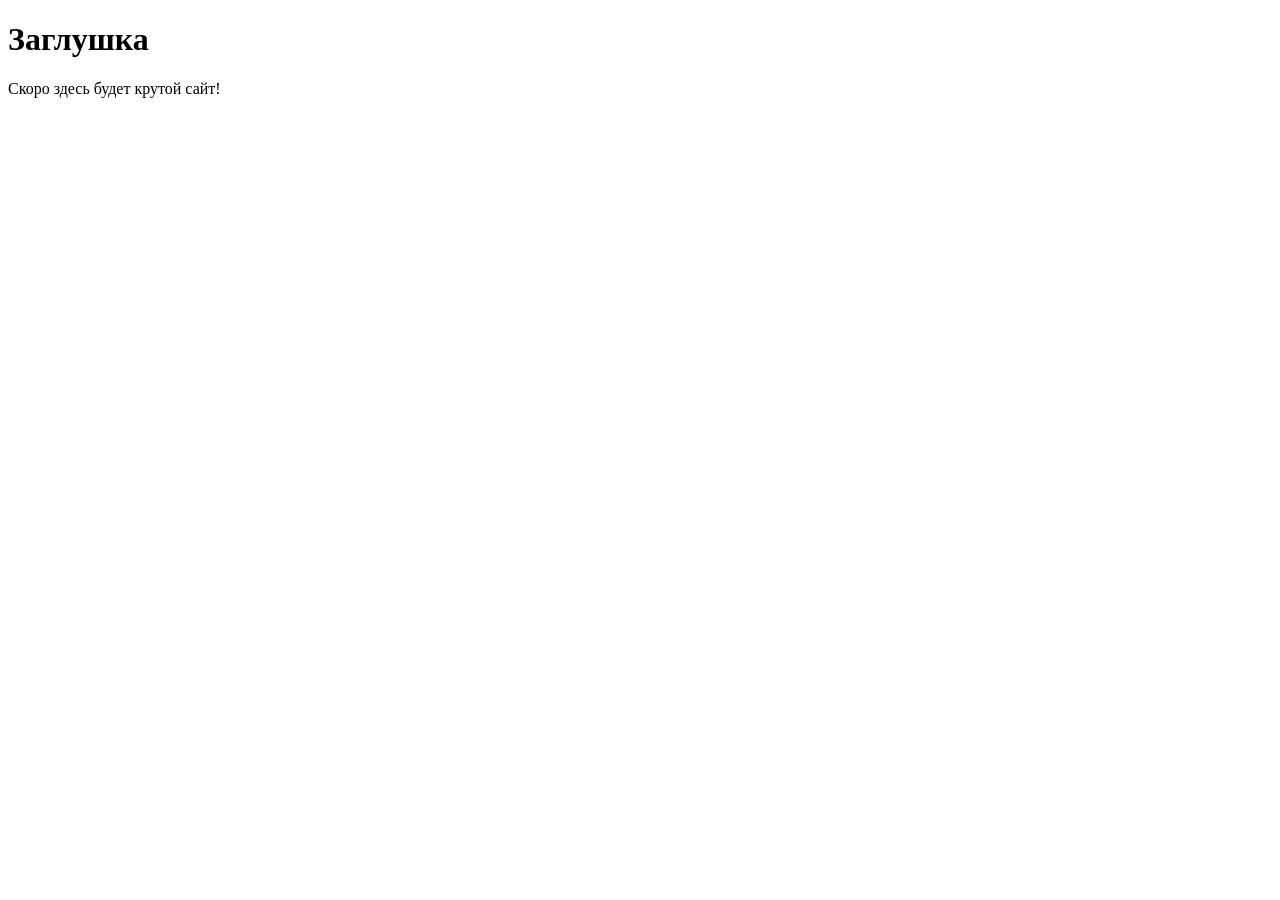
==== index.html @ 74585297 "move index.html" ====
<!DOCTYPE html>
<html lang="ru">
<head>
    <meta charset="UTF-8">
    <!-- Важная мета-информация для корректного отображения на мобильных устройствах -->
    <meta name="viewport" content="width=device-width, initial-scale=1.0">
    <title>Мой первый проект</title>
    <!-- Подключение фавиконки -->
    <link rel="icon" href="../assets/favicon.ico" type="image/x-icon">
</head>
<body>
    <h1>Заглушка</h1>
    <p>Скоро здесь будет крутой сайт!</p>
</body>
</html>
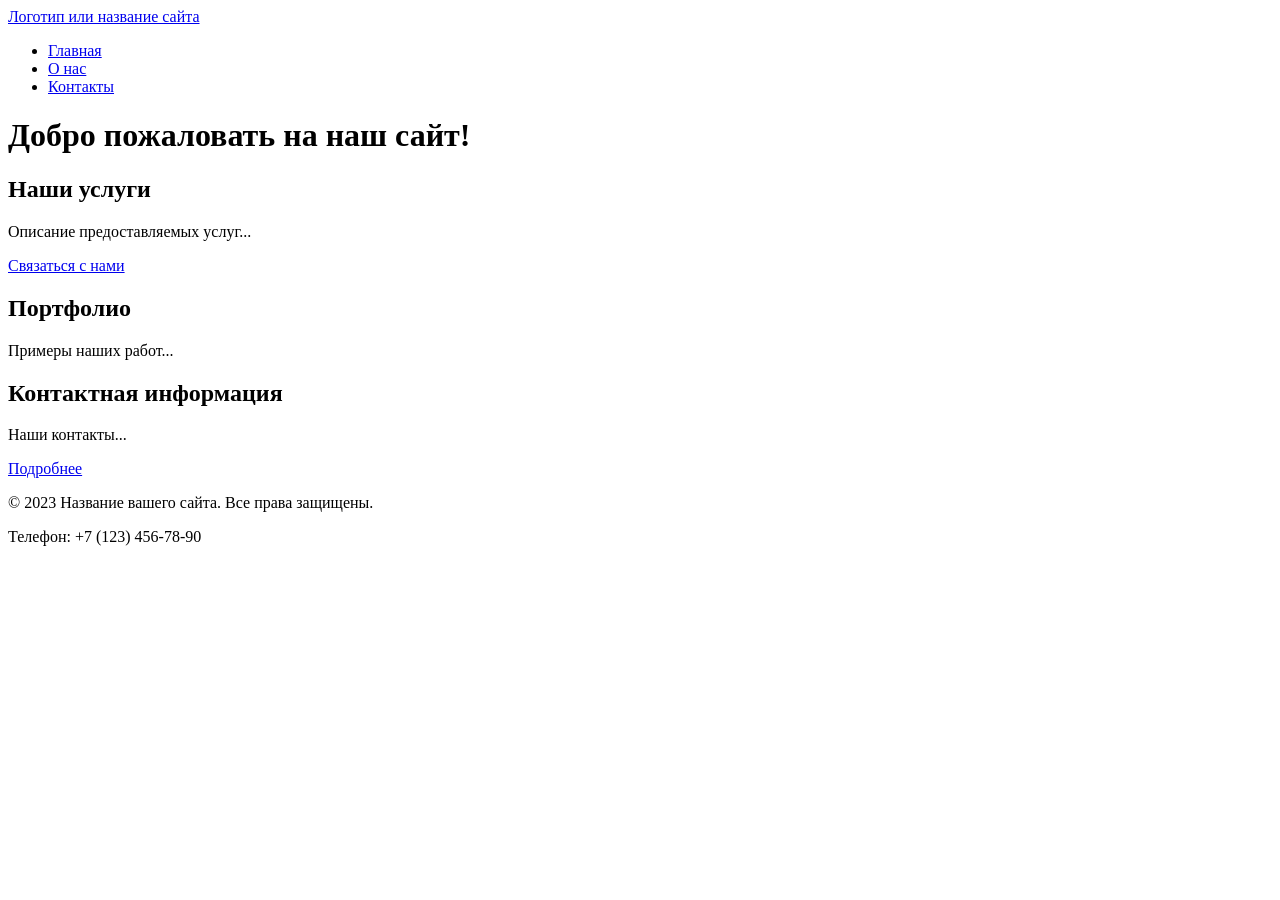
==== commit 3f583400: "feat: add multi-page structure with semantics, nav and anchors" ====
--- a/index.html
+++ b/index.html
@@ -2,14 +2,54 @@
 <html lang="ru">
 <head>
     <meta charset="UTF-8">
-    <!-- Важная мета-информация для корректного отображения на мобильных устройствах -->
     <meta name="viewport" content="width=device-width, initial-scale=1.0">
-    <title>Мой первый проект</title>
-    <!-- Подключение фавиконки -->
-    <link rel="icon" href="../assets/favicon.ico" type="image/x-icon">
+    <title>Главная - Название вашего сайта</title>
+    <meta name="description" content="Краткое описание главной страницы вашего сайта">
+    <link rel="icon" href="assets/favicon.ico" type="image/x-icon">
 </head>
 <body>
-    <h1>Заглушка</h1>
-    <p>Скоро здесь будет крутой сайт!</p>
+    <!-- Шапка сайта -->
+    <header>
+        <a href="/">Логотип или название сайта</a>
+        <!-- Главное меню навигации -->
+        <nav>
+            <ul>
+                <li><a href="index.html">Главная</a></li>
+                <li><a href="about.html">О нас</a></li>
+                <li><a href="contacts.html">Контакты</a></li>
+            </ul>
+        </nav>
+    </header>
+
+    <!-- Уникальное основное содержимое страницы -->
+    <main>
+        <h1>Добро пожаловать на наш сайт!</h1>
+
+        <!-- Секция 1 с якорем -->
+        <section id="services">
+            <h2>Наши услуги</h2>
+            <p>Описание предоставляемых услуг...</p>
+            <a href="#contacts">Связаться с нами</a> <!-- Якорная ссылка внутри страницы -->
+        </section>
+
+        <!-- Секция 2 с якорем -->
+        <section id="portfolio">
+            <h2>Портфолио</h2>
+            <p>Примеры наших работ...</p>
+        </section>
+
+        <!-- Секция 3 с якорем -->
+        <section id="contacts">
+            <h2>Контактная информация</h2>
+            <p>Наши контакты...</p>
+            <a href="contacts.html">Подробнее</a> <!-- Ссылка на отдельную страницу -->
+        </section>
+    </main>
+
+    <!-- Подвал сайта -->
+    <footer>
+        <p>&copy; 2023 Название вашего сайта. Все права защищены.</p>
+        <p>Телефон: +7 (123) 456-78-90</p>
+    </footer>
 </body>
 </html>
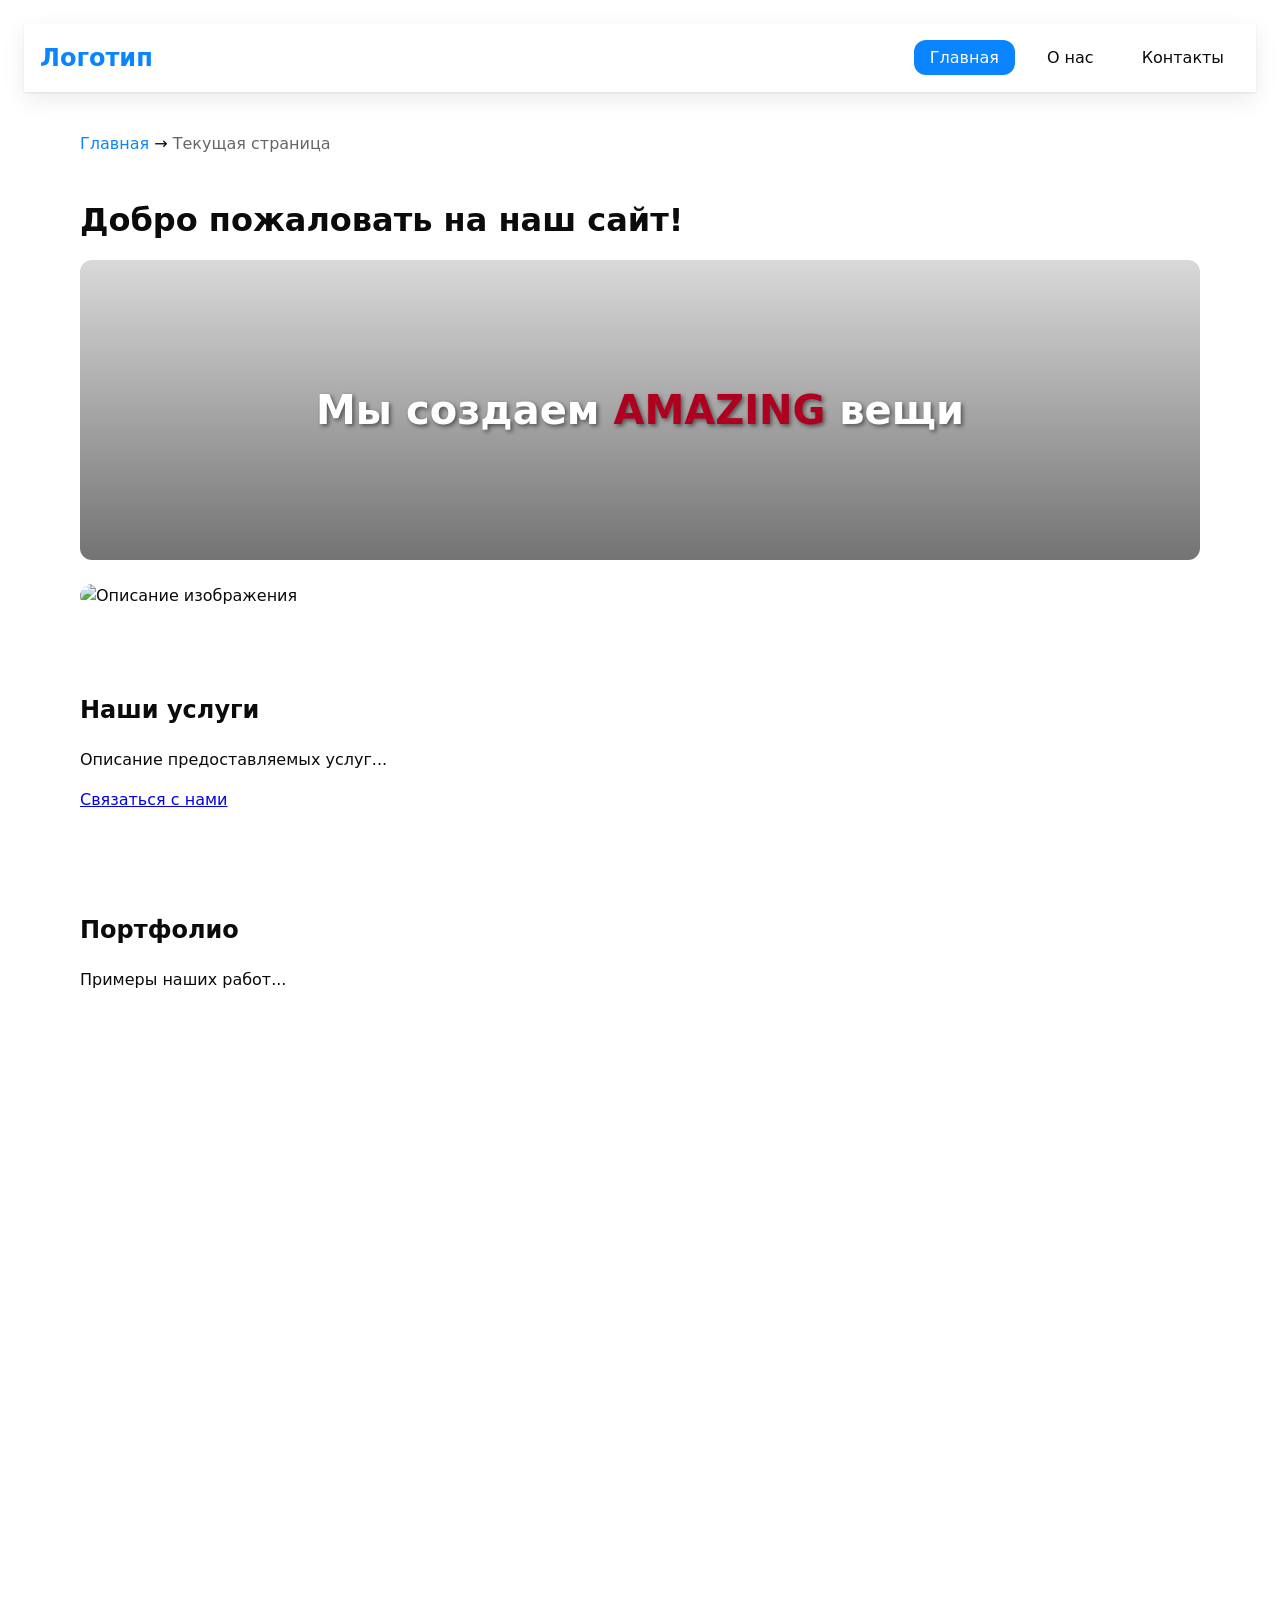
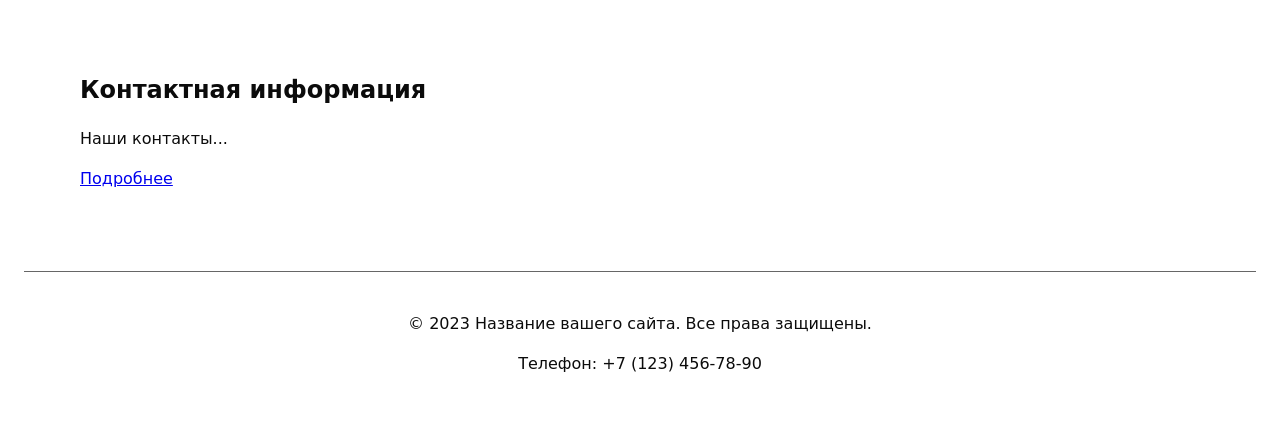
==== commit 3532b7bf: "add video on main page" ====
--- a/index.html
+++ b/index.html
@@ -6,47 +6,76 @@
     <title>Главная - Название вашего сайта</title>
     <meta name="description" content="Краткое описание главной страницы вашего сайта">
     <link rel="icon" href="assets/favicon.ico" type="image/x-icon">
+    <link rel="stylesheet" href="styles.css">
 </head>
 <body>
-    <!-- Шапка сайта -->
-    <header>
-        <a href="/">Логотип или название сайта</a>
-        <!-- Главное меню навигации -->
-        <nav>
-            <ul>
-                <li><a href="index.html">Главная</a></li>
-                <li><a href="about.html">О нас</a></li>
-                <li><a href="contacts.html">Контакты</a></li>
+    <header class="site-header">
+        <a class="site-header__brand" href="/">Логотип</a>
+        <nav class="site-nav" aria-label="Основная навигация">
+            <ul class="site-nav__list">
+                <li class="site-nav__item"><a class="site-nav__link" href="index.html" aria-current="page">Главная</a></li>
+                <li class="site-nav__item"><a class="site-nav__link" href="about.html">О нас</a></li>
+                <li class="site-nav__item"><a class="site-nav__link" href="contacts.html">Контакты</a></li>
             </ul>
         </nav>
     </header>
 
-    <!-- Уникальное основное содержимое страницы -->
-    <main>
-        <h1>Добро пожаловать на наш сайт!</h1>
+    <main class="container">
+        <nav class="breadcrumbs" aria-label="Хлебные крошки">
+            <a href="index.html">Главная</a> → <span>Текущая страница</span>
+        </nav>
 
-        <!-- Секция 1 с якорем -->
-        <section id="services">
+        <h1 class="section__title">Добро пожаловать на наш сайт!</h1>
+
+        <div class="hero">
+            <h2>Мы создаем
+                <span class="subtitle_bold">
+                    amazing
+                </span>
+                 
+                  вещи</h2>
+        </div>
+
+        <img class="responsive-image" 
+             src="img-640.jpg" 
+             srcset="img-640.jpg 640w, img-960.jpg 960w" 
+             sizes="(max-width: 700px) 92vw, 640px" 
+             alt="Описание изображения" 
+             width="640" 
+             height="360" 
+             loading="lazy">
+
+        <section id="services" class="section">
             <h2>Наши услуги</h2>
             <p>Описание предоставляемых услуг...</p>
-            <a href="#contacts">Связаться с нами</a> <!-- Якорная ссылка внутри страницы -->
+            <a href="#contacts">Связаться с нами</a>
         </section>
 
-        <!-- Секция 2 с якорем -->
-        <section id="portfolio">
+        <section id="portfolio" class="section">
             <h2>Портфолио</h2>
             <p>Примеры наших работ...</p>
         </section>
 
-        <!-- Секция 3 с якорем -->
-        <section id="contacts">
+        <div class="media">
+          
+      <iframe
+        width="720"
+        height="405"
+        src="https://rutube.ru/play/embed/38baa5503e18f7c0cd4318fe0084df1f"
+        style="border: none;"
+        allow="clipboard-write; autoplay"
+        allowFullScreen
+      ></iframe>
+    
+        </div>
+
+        <section id="contacts" class="section">
             <h2>Контактная информация</h2>
             <p>Наши контакты...</p>
-            <a href="contacts.html">Подробнее</a> <!-- Ссылка на отдельную страницу -->
+            <a href="contacts.html">Подробнее</a>
         </section>
     </main>
 
-    <!-- Подвал сайта -->
     <footer>
         <p>&copy; 2023 Название вашего сайта. Все права защищены.</p>
         <p>Телефон: +7 (123) 456-78-90</p>
--- a/styles.css
+++ b/styles.css
@@ -0,0 +1,266 @@
+:root {
+    --color-bg: #fff;
+    --color-fg: #0b0b0b;
+    --color-muted: #666;
+    --color-primary: #0a84ff;
+    --color-danger: #b00020;
+    --font-body: system-ui, -apple-system, "Segoe UI", Roboto, Arial, sans-serif;
+    --space-1: 4px;
+    --space-2: 8px;
+    --space-3: 16px;
+    --space-4: 24px;
+    --space-5: 40px;
+    --radius: 12px;
+    --shadow: 0 1px 2px rgba(0,0,0,.08), 0 8px 24px rgba(0,0,0,.08);
+}
+
+* { box-sizing: border-box; }
+html, body { margin: 0; padding: 0; }
+body { 
+    background: var(--color-bg); 
+    color: var(--color-fg); 
+    font-family: var(--font-body); 
+    line-height: 1.5; 
+    padding: var(--space-4);
+    scroll-behavior: smooth;
+}
+
+.container {
+    width: min(100% - 2 * var(--space-4), 1120px);
+    margin-inline: auto;
+}
+
+.site-header {
+    display: flex;
+    justify-content: space-between;
+    align-items: center;
+    padding: var(--space-3);
+    background: var(--color-bg);
+    box-shadow: var(--shadow);
+    margin-bottom: var(--space-4);
+}
+
+.site-header__brand {
+    font-weight: bold;
+    color: var(--color-primary);
+    text-decoration: none;
+    font-size: 1.5rem;
+}
+
+.site-nav__list {
+    display: flex;
+    list-style: none;
+    gap: var(--space-3);
+    margin: 0;
+    padding: 0;
+}
+
+.site-nav__item {
+    margin: 0;
+}
+
+.site-nav__link {
+    color: var(--color-fg);
+    text-decoration: none;
+    padding: var(--space-2) var(--space-3);
+    border-radius: var(--radius);
+    transition: all 0.2s ease;
+}
+
+.site-nav__link:hover {
+    background: var(--color-primary);
+    color: var(--color-bg);
+}
+
+.site-nav__link:focus-visible {
+    outline: 2px solid var(--color-primary);
+    outline-offset: 2px;
+}
+
+.site-nav__link[aria-current="page"] {
+    background: var(--color-primary);
+    color: var(--color-bg);
+}
+
+.breadcrumbs {
+    padding: var(--space-3) 0;
+    margin-bottom: var(--space-4);
+}
+
+.breadcrumbs a {
+    color: var(--color-primary);
+    text-decoration: none;
+}
+
+.breadcrumbs a:hover {
+    text-decoration: underline;
+}
+
+.breadcrumbs span {
+    color: var(--color-muted);
+}
+
+.section {
+    padding-block: var(--space-5);
+}
+
+.section__title {
+    margin: 0 0 var(--space-3);
+}
+
+.hero {
+    background: linear-gradient(to top, rgba(0,0,0,.55), rgba(0,0,0,.15)), url("hero.jpg") center/cover no-repeat;
+    color: #fff;
+    padding: clamp(2rem, 6vw, 6rem) var(--space-4);
+    border-radius: var(--radius);
+    margin-bottom: var(--space-4);
+    min-height: 300px;
+    display: flex;
+    align-items: center;
+    justify-content: center;
+}
+
+.hero h2 {
+    margin: 0;
+    font-size: 2.5rem;
+    text-align: center;
+    text-shadow: 2px 2px 4px rgba(0,0,0,0.5);
+}
+
+.responsive-image {
+    width: 100%;
+    height: auto;
+    border-radius: var(--radius);
+    margin-bottom: var(--space-4);
+}
+
+.media {
+    aspect-ratio: 16/9;
+    width: min(100%, 960px);
+    margin-inline: auto;
+    margin-bottom: var(--space-4);
+}
+
+.media video {
+    width: 100%;
+    height: 100%;
+    border: 0;
+    border-radius: var(--radius);
+    object-fit: cover;
+}
+
+:where(a,button,input,select,textarea):focus-visible {
+    outline: 2px solid var(--color-primary);
+    outline-offset: 2px;
+}
+
+:target {
+    outline: 2px dashed var(--color-primary);
+    outline-offset: 4px;
+    scroll-margin-top: var(--space-4);
+}
+
+dialog {
+    padding: var(--space-4);
+    border: none;
+    border-radius: var(--radius);
+    width: min(92vw, 520px);
+}
+
+dialog::backdrop {
+    background: rgba(0,0,0,.5);
+}
+
+.form {
+    display: flex;
+    flex-direction: column;
+    gap: var(--space-3);
+}
+
+.form__label {
+    display: block;
+    margin-bottom: var(--space-1);
+    font-weight: 500;
+}
+
+.form__input,
+.form__select,
+.form__textarea {
+    width: 100%;
+    padding: var(--space-2) var(--space-3);
+    border: 1px solid var(--color-muted);
+    border-radius: var(--radius);
+    background: var(--color-bg);
+    font-family: inherit;
+    font-size: 1rem;
+}
+
+.form__textarea {
+    resize: vertical;
+    min-height: 100px;
+}
+
+.form__actions {
+    display: flex;
+    gap: var(--space-2);
+    margin-top: var(--space-3);
+}
+
+.form__button {
+    padding: var(--space-4) var(--space-3);
+    border: none;
+    border-radius: var(--radius);
+    cursor: pointer;
+    font-family: inherit;
+    font-size: 1rem;
+    transition: all 0.2s ease;
+    width: 100%;
+}
+
+.form__button--primary {
+    background: var(--color-primary);
+    color: var(--color-bg);
+}
+
+.form__button--secondary {
+    background: var(--color-muted);
+    color: var(--color-bg);
+}
+
+.form__button:hover {
+    filter: brightness(0.95);
+}
+
+.form__button:focus-visible {
+    outline: 2px solid var(--color-primary);
+    outline-offset: 2px;
+}
+
+:disabled, [aria-disabled="true"] {
+    opacity: .6;
+    cursor: not-allowed;
+}
+
+[aria-invalid="true"] {
+    border-color: var(--color-danger);
+}
+
+.form__help {
+    font-size: 0.875rem;
+    color: var(--color-muted);
+    margin-top: var(--space-1);
+}
+
+footer {
+    margin-top: var(--space-5);
+    padding: var(--space-4);
+    background: var(--color-bg);
+    border-top: 1px solid var(--color-muted);
+    text-align: center;
+}
+
+.subtitle_bold{
+    font-size: 40px;
+    color: #b00020;
+    text-transform: uppercase;
+}
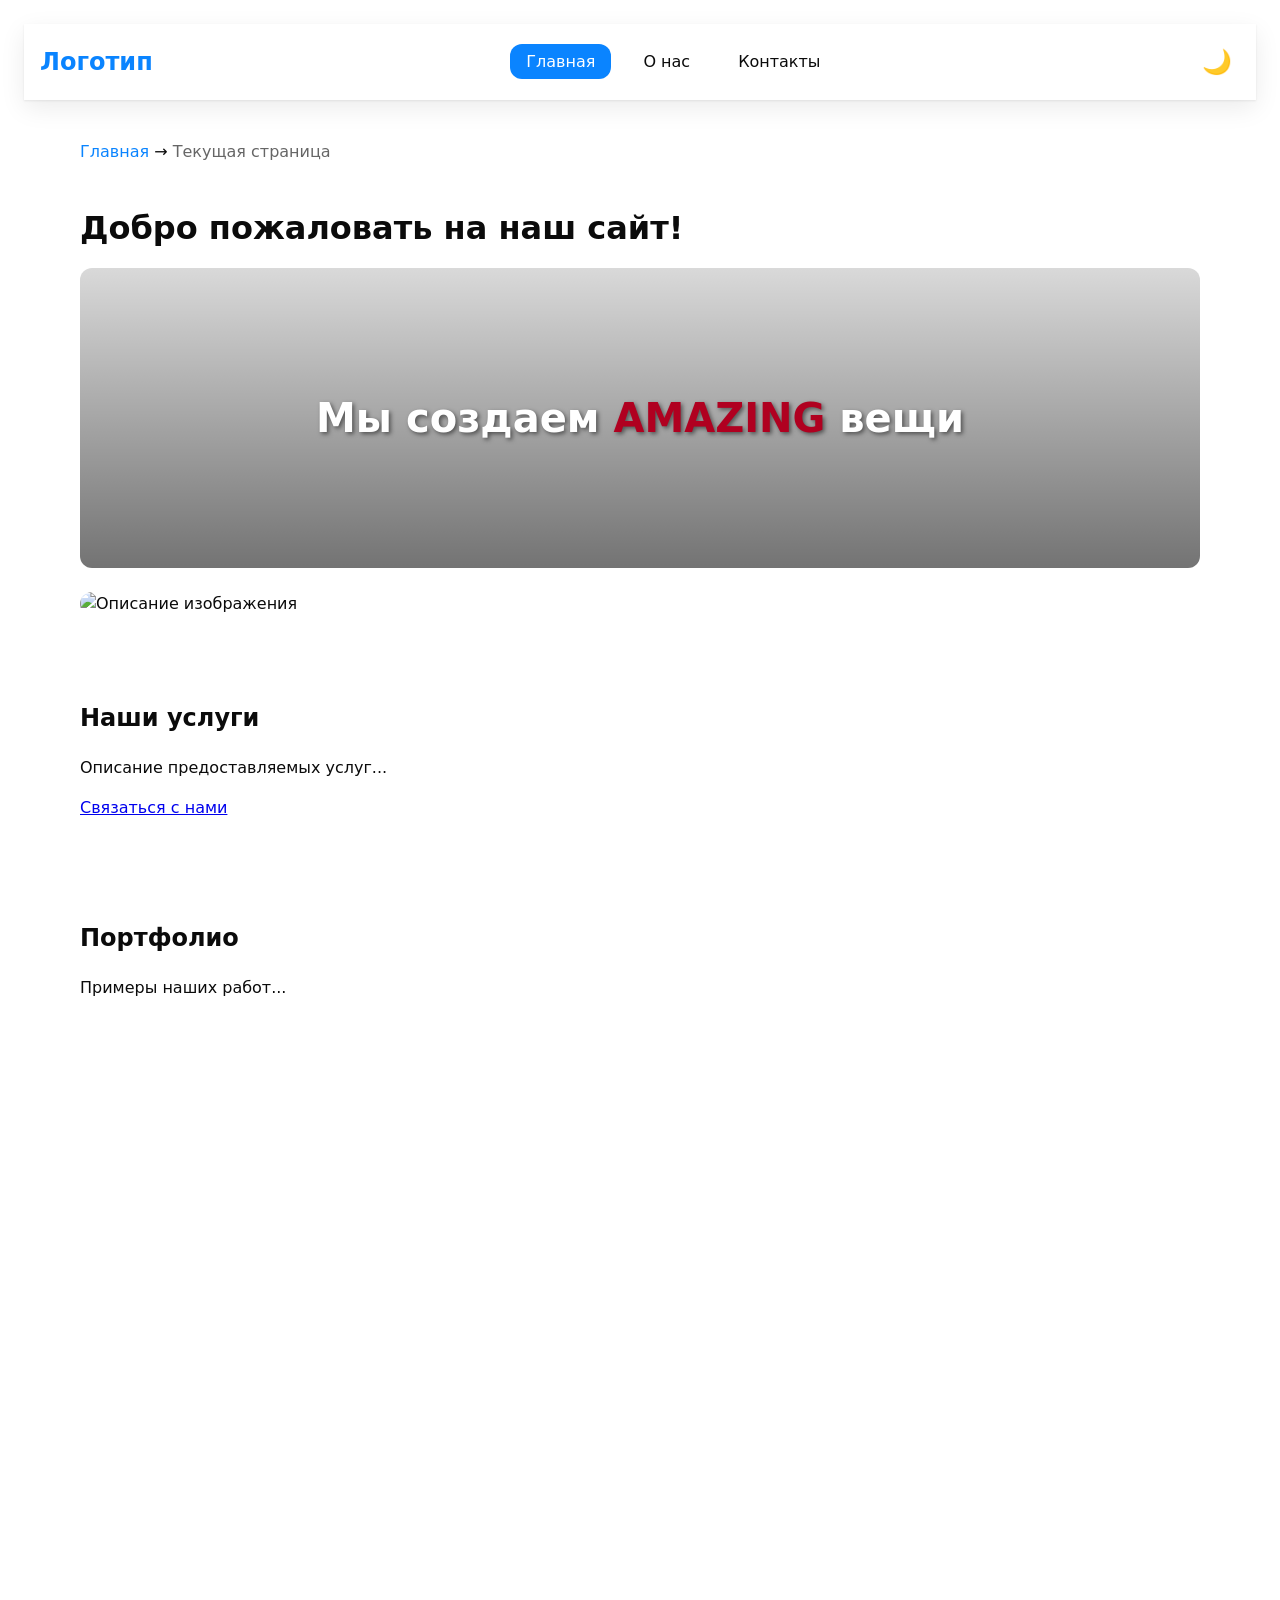
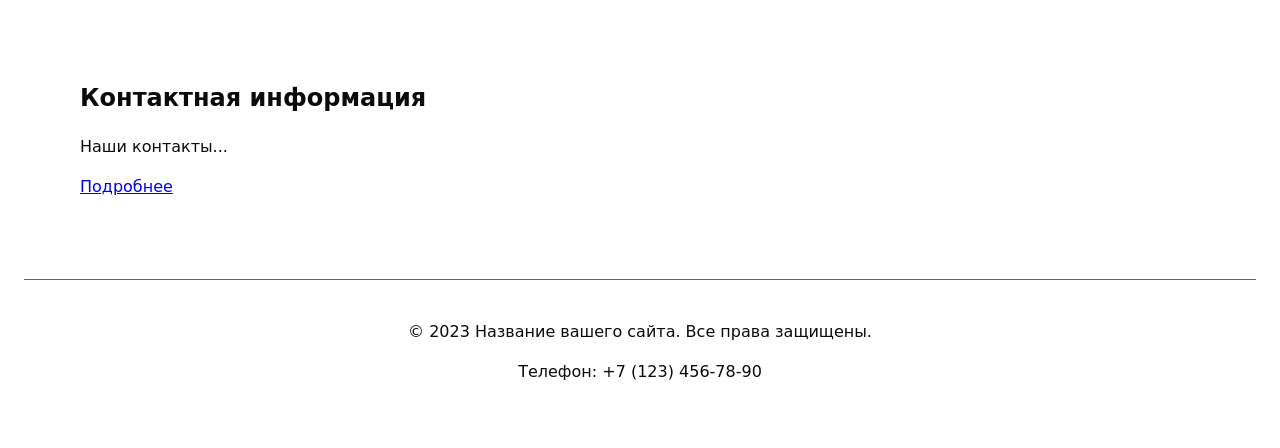
==== commit bd95225a: "add dark toggler" ====
--- a/index.html
+++ b/index.html
@@ -18,6 +18,9 @@
                 <li class="site-nav__item"><a class="site-nav__link" href="contacts.html">Контакты</a></li>
             </ul>
         </nav>
+        <button id="themeToggle" class="theme-toggle" aria-label="Переключить тему">
+            🌙
+        </button>
     </header>
 
     <main class="container">
@@ -80,5 +83,7 @@
         <p>&copy; 2023 Название вашего сайта. Все права защищены.</p>
         <p>Телефон: +7 (123) 456-78-90</p>
     </footer>
+
+    <script src="main.js" defer></script>
 </body>
 </html>
--- a/styles.css
+++ b/styles.css
@@ -4,6 +4,10 @@
     --color-muted: #666;
     --color-primary: #0a84ff;
     --color-danger: #b00020;
+    --color-bg-dark: #1a1a1a;
+    --color-fg-dark: #f0f0f0;
+    --color-muted-dark: #888;
+    --shadow-dark: 0 1px 2px rgba(255,255,255,.08), 0 8px 24px rgba(255,255,255,.08);
     --font-body: system-ui, -apple-system, "Segoe UI", Roboto, Arial, sans-serif;
     --space-1: 4px;
     --space-2: 8px;
@@ -12,6 +16,13 @@
     --space-5: 40px;
     --radius: 12px;
     --shadow: 0 1px 2px rgba(0,0,0,.08), 0 8px 24px rgba(0,0,0,.08);
+}
+
+[data-theme="dark"] {
+    --color-bg: var(--color-bg-dark);
+    --color-fg: var(--color-fg-dark);
+    --color-muted: var(--color-muted-dark);
+    --shadow: var(--shadow-dark);
 }
 
 * { box-sizing: border-box; }
@@ -23,6 +34,7 @@
     line-height: 1.5; 
     padding: var(--space-4);
     scroll-behavior: smooth;
+    transition: background-color 0.3s ease, color 0.3s ease;
 }
 
 .container {
@@ -38,6 +50,7 @@
     background: var(--color-bg);
     box-shadow: var(--shadow);
     margin-bottom: var(--space-4);
+    transition: background-color 0.3s ease, box-shadow 0.3s ease;
 }
 
 .site-header__brand {
@@ -45,6 +58,7 @@
     color: var(--color-primary);
     text-decoration: none;
     font-size: 1.5rem;
+    transition: color 0.3s ease;
 }
 
 .site-nav__list {
@@ -165,6 +179,9 @@
     border: none;
     border-radius: var(--radius);
     width: min(92vw, 520px);
+    background: var(--color-bg);
+    color: var(--color-fg);
+    transition: background-color 0.3s ease, color 0.3s ease;
 }
 
 dialog::backdrop {
@@ -191,8 +208,10 @@
     border: 1px solid var(--color-muted);
     border-radius: var(--radius);
     background: var(--color-bg);
+    color: var(--color-fg);
     font-family: inherit;
     font-size: 1rem;
+    transition: border-color 0.3s ease, background-color 0.3s ease, color 0.3s ease;
 }
 
 .form__textarea {
@@ -257,10 +276,34 @@
     background: var(--color-bg);
     border-top: 1px solid var(--color-muted);
     text-align: center;
+    transition: background-color 0.3s ease, border-color 0.3s ease;
 }
 
 .subtitle_bold{
     font-size: 40px;
     color: #b00020;
     text-transform: uppercase;
+}
+
+.theme-toggle {
+    background: none;
+    border: none;
+    font-size: 1.5rem;
+    cursor: pointer;
+    padding: var(--space-2);
+    border-radius: 50%;
+    transition: all 0.3s ease;
+}
+
+.theme-toggle:hover {
+    background: rgba(0,0,0,0.1);
+}
+
+[data-theme="dark"] .theme-toggle:hover {
+    background: rgba(255,255,255,0.1);
+}
+
+.theme-toggle:focus-visible {
+    outline: 2px solid var(--color-primary);
+    outline-offset: 2px;
 }
